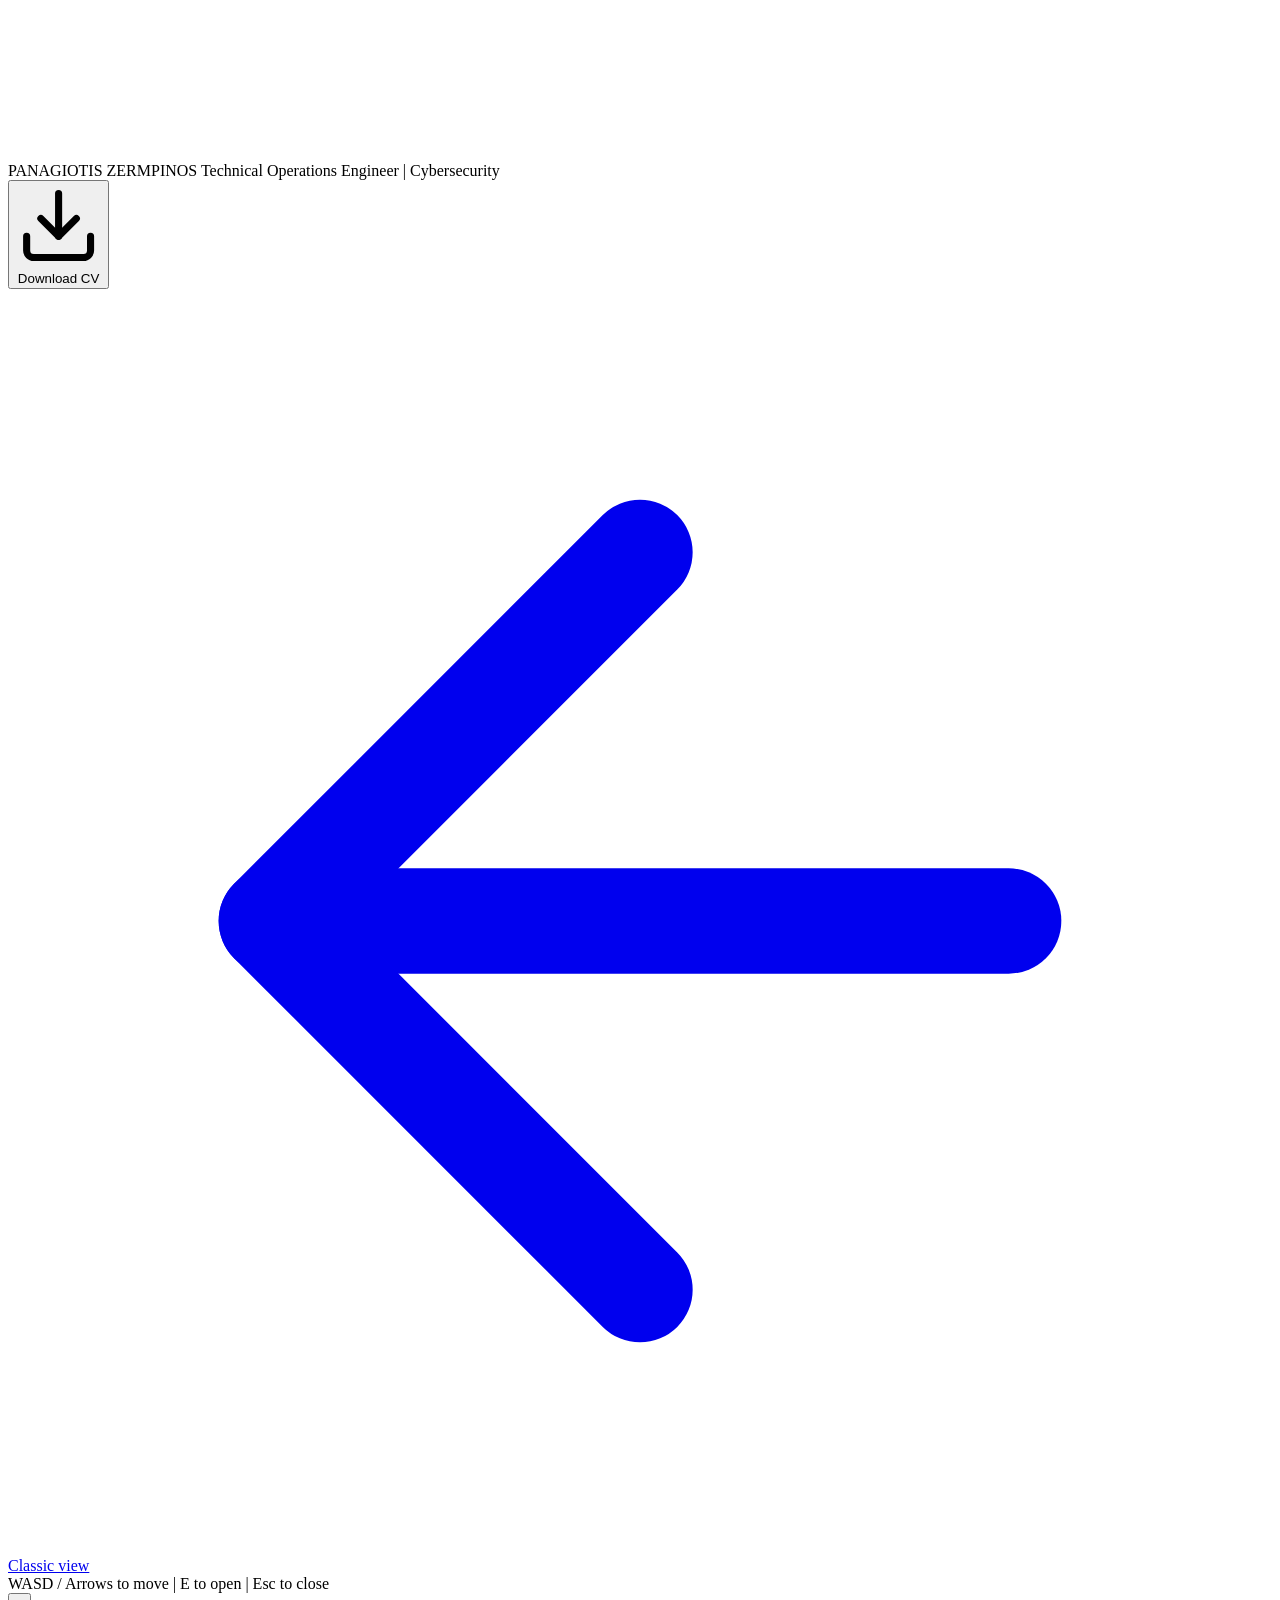
==== public/index.html @ 8cf5d1c2 "improve the mobile game experience - adaptive camera: keep tiles at least 34px and follow the player" ====
<!DOCTYPE html>
<html lang="en">
<head>
    <meta charset="UTF-8">
    <meta name="viewport" content="width=device-width, initial-scale=1.0, maximum-scale=1.0, user-scalable=no, viewport-fit=cover">

    <!-- Primary Meta -->
    <title>Panagiotis Zermpinos | Technical Operations Engineer | Cybersecurity</title>
    <meta name="description" content="Play through the CV of Panagiotis Zermpinos, an interactive walkable portfolio. Technical Operations Engineer in Athens, Greece with 3+ years keeping critical law enforcement infrastructure running (99.5% uptime, 50+ systems). Prefer text? Open the classic CV.">
    <meta name="author" content="Panagiotis Zermpinos">
    <meta name="keywords" content="Technical Support Engineer, IT Operations, Cybersecurity, Digital Forensics, Athens, Greece, System Administration, Infrastructure, HackTheBox">
    <meta name="robots" content="index, follow">
    <link rel="canonical" href="https://zermpinos.vercel.app/">
    <link rel="icon" type="image/svg+xml" href="/favicon.svg">

    <!-- Open Graph / LinkedIn sharing -->
    <meta property="og:type" content="website">
    <meta property="og:url" content="https://zermpinos.vercel.app/">
    <meta property="og:title" content="Panagiotis Zermpinos | Technical Operations Engineer | Cybersecurity">
    <meta property="og:description" content="An interactive, walkable version of my CV. Move a character between stations to read each section, or open the classic view.">
    <meta property="og:image" content="https://zermpinos.vercel.app/img/og-cover.jpg">

    <!-- Twitter Card -->
    <meta name="twitter:card" content="summary_large_image">
    <meta name="twitter:title" content="Panagiotis Zermpinos | Technical Operations Engineer">
    <meta name="twitter:description" content="Play through my CV, an interactive walkable portfolio. Or open the classic view.">
    <meta name="twitter:image" content="https://zermpinos.vercel.app/img/og-cover.jpg">

    <link rel="stylesheet" href="/styles.css" integrity="sha384-CB3OUXGaA7wagildPz7NoNVFm8P4SALtku5nM0wO321hBLTlDI01fR4aiS+YbuE+" crossorigin="anonymous">
    <link rel="stylesheet" href="/explore.css?v=2026-07-20" integrity="sha384-COU+lh1E52DCeuctvv1jXhdQl3POZwgDzgCNQzuGp5Kl7z/24N2MXOt/KMvQ2pBP" crossorigin="anonymous">

    <!-- Structured Data -->
    <script type="application/ld+json">
    {
      "@context": "https://schema.org",
      "@type": "Person",
      "name": "Panagiotis Zermpinos",
      "jobTitle": "Technical Operations Engineer",
      "description": "Technical Operations Engineer specializing in cybersecurity and critical infrastructure, based in Athens, Greece.",
      "url": "https://zermpinos.vercel.app/",
      "email": "p.zermpinos@proton.me",
      "image": "https://zermpinos.vercel.app/img/og-cover.jpg",
      "sameAs": [
        "https://www.linkedin.com/in/panagiotiszermpinos/",
        "https://github.com/zermpinos"
      ],
      "address": {
        "@type": "PostalAddress",
        "addressLocality": "Athens",
        "addressCountry": "GR"
      },
      "alumniOf": {
        "@type": "CollegeOrUniversity",
        "name": "University of West Attica"
      }
    }
    </script>
</head>
<body class="explore-body">
    <noscript>
        <div class="noscript-msg">
            <p>This interactive view needs JavaScript. <a href="/classic">Open the standard CV</a>.</p>
        </div>
    </noscript>

    <div class="explore-stage">
        <canvas id="world" tabindex="0" role="application" aria-label="Walkable CV. Use W A S D or arrow keys to move the character to a station, then press E to open that section."></canvas>

        <div class="hud">
            <div class="hud-title">
                <span class="hud-name">PANAGIOTIS ZERMPINOS</span>
                <span class="hud-role">Technical Operations Engineer | Cybersecurity</span>
            </div>
            <div class="hud-actions">
                <button type="button" id="downloadCvBtn" class="explore-btn primary">
                    <svg viewBox="0 0 24 24" fill="none" stroke="currentColor" stroke-width="2" stroke-linecap="round" stroke-linejoin="round" aria-hidden="true"><path d="M21 15v4a2 2 0 0 1-2 2H5a2 2 0 0 1-2-2v-4"/><polyline points="7 10 12 15 17 10"/><line x1="12" y1="15" x2="12" y2="3"/></svg>
                    Download CV
                </button>
                <a href="/classic" class="explore-btn">
                    <svg viewBox="0 0 24 24" fill="none" stroke="currentColor" stroke-width="2" stroke-linecap="round" stroke-linejoin="round" aria-hidden="true"><line x1="19" y1="12" x2="5" y2="12"/><polyline points="12 19 5 12 12 5"/></svg>
                    Classic view
                </a>
            </div>
        </div>

        <div class="controls-hint mono">WASD / Arrows to move | E to open | Esc to close</div>
    </div>

    <div class="panel-backdrop" id="panelBackdrop">
        <div class="panel" role="dialog" aria-modal="true" aria-labelledby="panelTitle">
            <button type="button" class="panel-close" id="panelClose" aria-label="Close">x</button>
            <div id="panelBody"></div>
        </div>
    </div>

    <script src="/cv-data.js?v=2026-07-20" integrity="sha384-KK+UJT60ZjaJYWYlip+2l5ErJYKXKnGEG7Tq9K/HrDG6A+tbCXKxqTUm9pNc3AVn" crossorigin="anonymous"></script>
    <script src="/jspdf.umd.min.js" integrity="sha384-GwHhSt8QjC7J+v0zZ0Flfho/T76YHEcCL9w4rvjTIUHauh6gWJeBSIi3vWXxNhtA" crossorigin="anonymous"></script>
    <script src="/cv-generator.js?v=2026-06-13" integrity="sha384-Sp05LJuC2ois6gGFmFD6ejnTGkynSg6Azh5TQXmcyjpPzY9xxkZikJw/6zK7V8Xm" crossorigin="anonymous"></script>
    <script src="/game.js?v=2026-07-20" integrity="sha384-cWCcyyDaX9EX9c+WfnOjSVP87BKGV+dzSWR0MiWGL1L23uJ71iDCGb4kFtF/mBhJ" crossorigin="anonymous"></script>
</body>
</html>
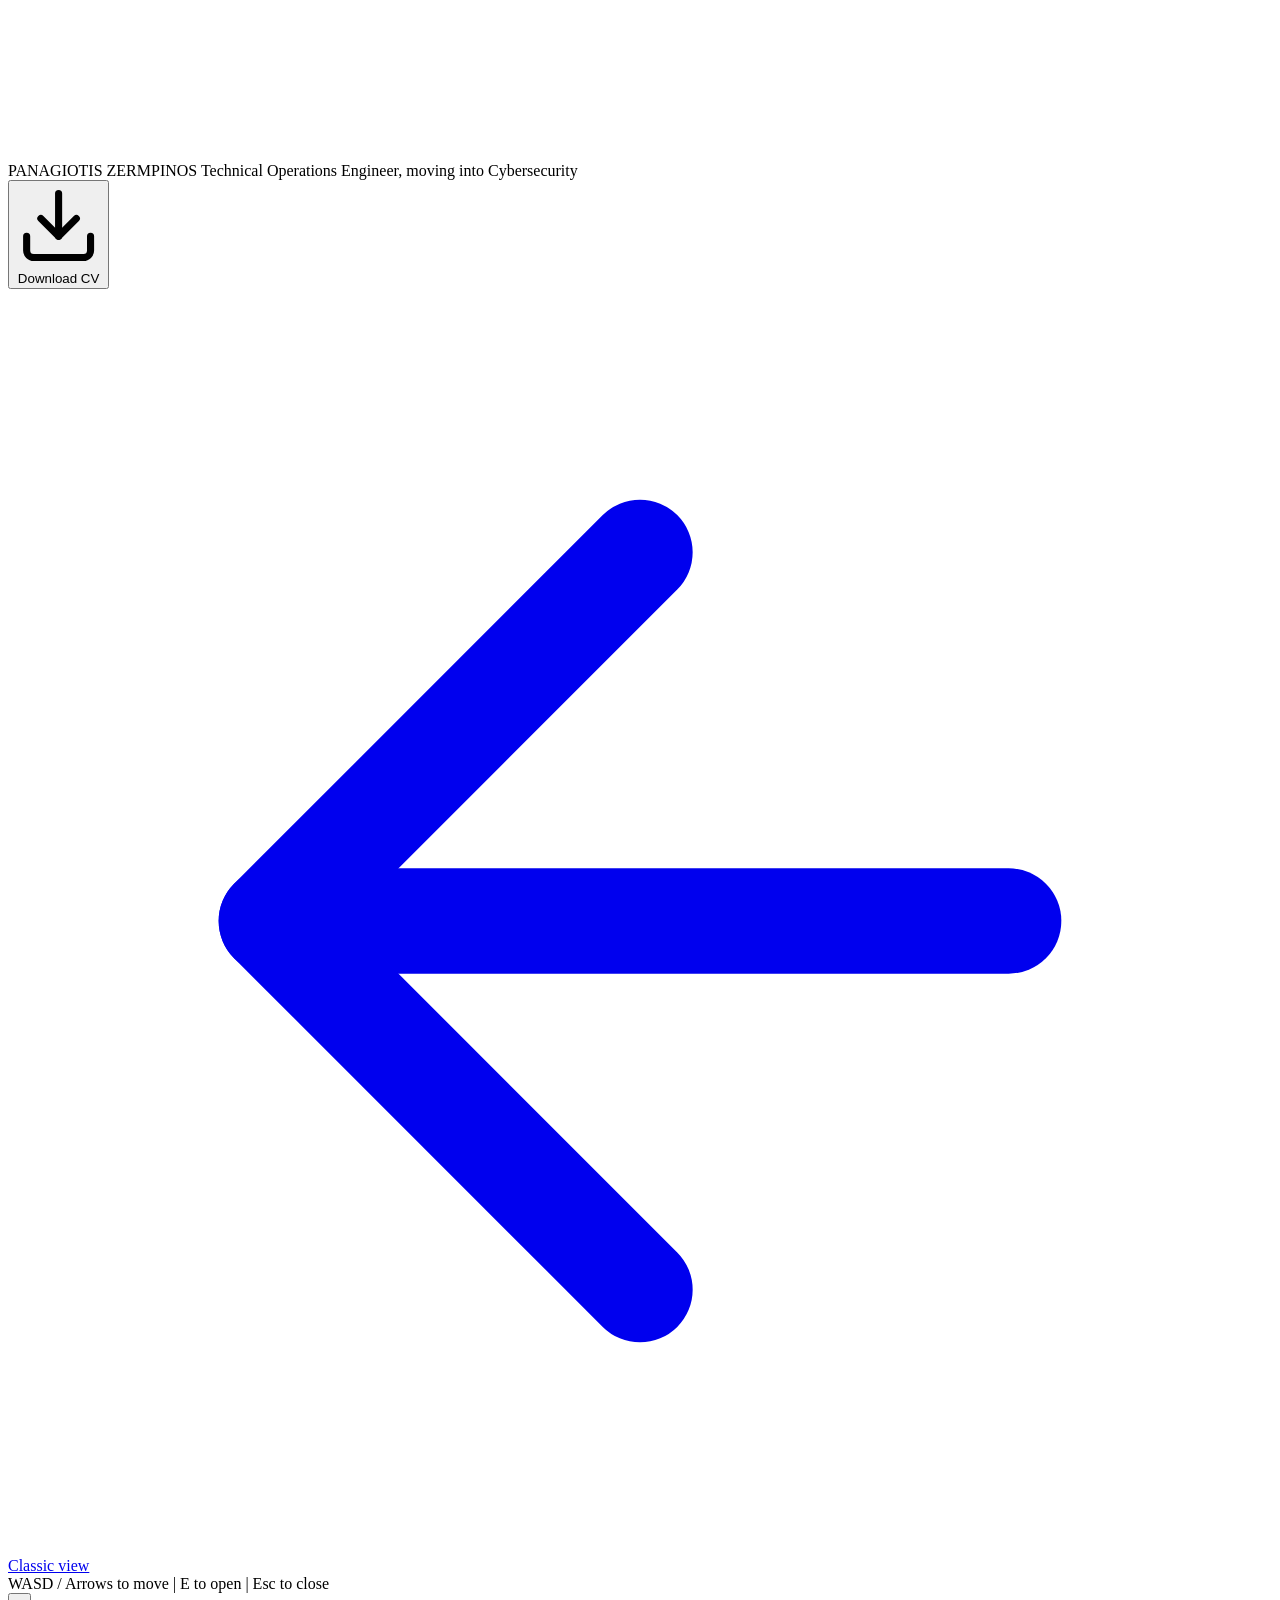
==== commit 1e715e01: "refresh CV content and update README - update copy across the game panels, classic CV, and PDF expor" ====
--- a/public/index.html
+++ b/public/index.html
@@ -5,10 +5,10 @@
     <meta name="viewport" content="width=device-width, initial-scale=1.0, maximum-scale=1.0, user-scalable=no, viewport-fit=cover">
 
     <!-- Primary Meta -->
-    <title>Panagiotis Zermpinos | Technical Operations Engineer | Cybersecurity</title>
+    <title>Panagiotis Zermpinos | Technical Operations Engineer, moving into Cybersecurity</title>
     <meta name="description" content="Play through the CV of Panagiotis Zermpinos, an interactive walkable portfolio. Technical Operations Engineer in Athens, Greece with 3+ years keeping critical law enforcement infrastructure running (99.5% uptime, 50+ systems). Prefer text? Open the classic CV.">
     <meta name="author" content="Panagiotis Zermpinos">
-    <meta name="keywords" content="Technical Support Engineer, IT Operations, Cybersecurity, Digital Forensics, Athens, Greece, System Administration, Infrastructure, HackTheBox">
+    <meta name="keywords" content="Technical Support Engineer, IT Operations, Cybersecurity, Forensic Instrument Support, Athens, Greece, Endpoint &amp; Linux Administration, Field Systems, HackTheBox, ISO 27001">
     <meta name="robots" content="index, follow">
     <link rel="canonical" href="https://zermpinos.vercel.app/">
     <link rel="icon" type="image/svg+xml" href="/favicon.svg">
@@ -16,7 +16,7 @@
     <!-- Open Graph / LinkedIn sharing -->
     <meta property="og:type" content="website">
     <meta property="og:url" content="https://zermpinos.vercel.app/">
-    <meta property="og:title" content="Panagiotis Zermpinos | Technical Operations Engineer | Cybersecurity">
+    <meta property="og:title" content="Panagiotis Zermpinos | Technical Operations Engineer, moving into Cybersecurity">
     <meta property="og:description" content="An interactive, walkable version of my CV. Move a character between stations to read each section, or open the classic view.">
     <meta property="og:image" content="https://zermpinos.vercel.app/img/og-cover.jpg">
 
@@ -36,7 +36,7 @@
       "@type": "Person",
       "name": "Panagiotis Zermpinos",
       "jobTitle": "Technical Operations Engineer",
-      "description": "Technical Operations Engineer specializing in cybersecurity and critical infrastructure, based in Athens, Greece.",
+      "description": "Technical Operations Engineer with a growing focus on cybersecurity and critical systems, based in Athens, Greece.",
       "url": "https://zermpinos.vercel.app/",
       "email": "p.zermpinos@proton.me",
       "image": "https://zermpinos.vercel.app/img/og-cover.jpg",
@@ -69,7 +69,7 @@
         <div class="hud">
             <div class="hud-title">
                 <span class="hud-name">PANAGIOTIS ZERMPINOS</span>
-                <span class="hud-role">Technical Operations Engineer | Cybersecurity</span>
+                <span class="hud-role">Technical Operations Engineer, moving into Cybersecurity</span>
             </div>
             <div class="hud-actions">
                 <button type="button" id="downloadCvBtn" class="explore-btn primary">
@@ -93,9 +93,9 @@
         </div>
     </div>
 
-    <script src="/cv-data.js?v=2026-07-20" integrity="sha384-KK+UJT60ZjaJYWYlip+2l5ErJYKXKnGEG7Tq9K/HrDG6A+tbCXKxqTUm9pNc3AVn" crossorigin="anonymous"></script>
+    <script src="/cv-data.js?v=2026-07-21" integrity="sha384-cTsNXiQ4dQh6WW1oA6X2H9dMEY2UZtthXEVOkDGZ9rOdIvs5GYEP5tMWJ4b1x/o1" crossorigin="anonymous"></script>
     <script src="/jspdf.umd.min.js" integrity="sha384-GwHhSt8QjC7J+v0zZ0Flfho/T76YHEcCL9w4rvjTIUHauh6gWJeBSIi3vWXxNhtA" crossorigin="anonymous"></script>
-    <script src="/cv-generator.js?v=2026-06-13" integrity="sha384-Sp05LJuC2ois6gGFmFD6ejnTGkynSg6Azh5TQXmcyjpPzY9xxkZikJw/6zK7V8Xm" crossorigin="anonymous"></script>
+    <script src="/cv-generator.js?v=2026-07-21" integrity="sha384-bO4jfiAe2xrcKsRqYAfJyORbvlcZVGC43SE81zVeEQK2PL7r1xSX+CIiq1pQOZgb" crossorigin="anonymous"></script>
     <script src="/game.js?v=2026-07-20" integrity="sha384-cWCcyyDaX9EX9c+WfnOjSVP87BKGV+dzSWR0MiWGL1L23uJ71iDCGb4kFtF/mBhJ" crossorigin="anonymous"></script>
 </body>
 </html>
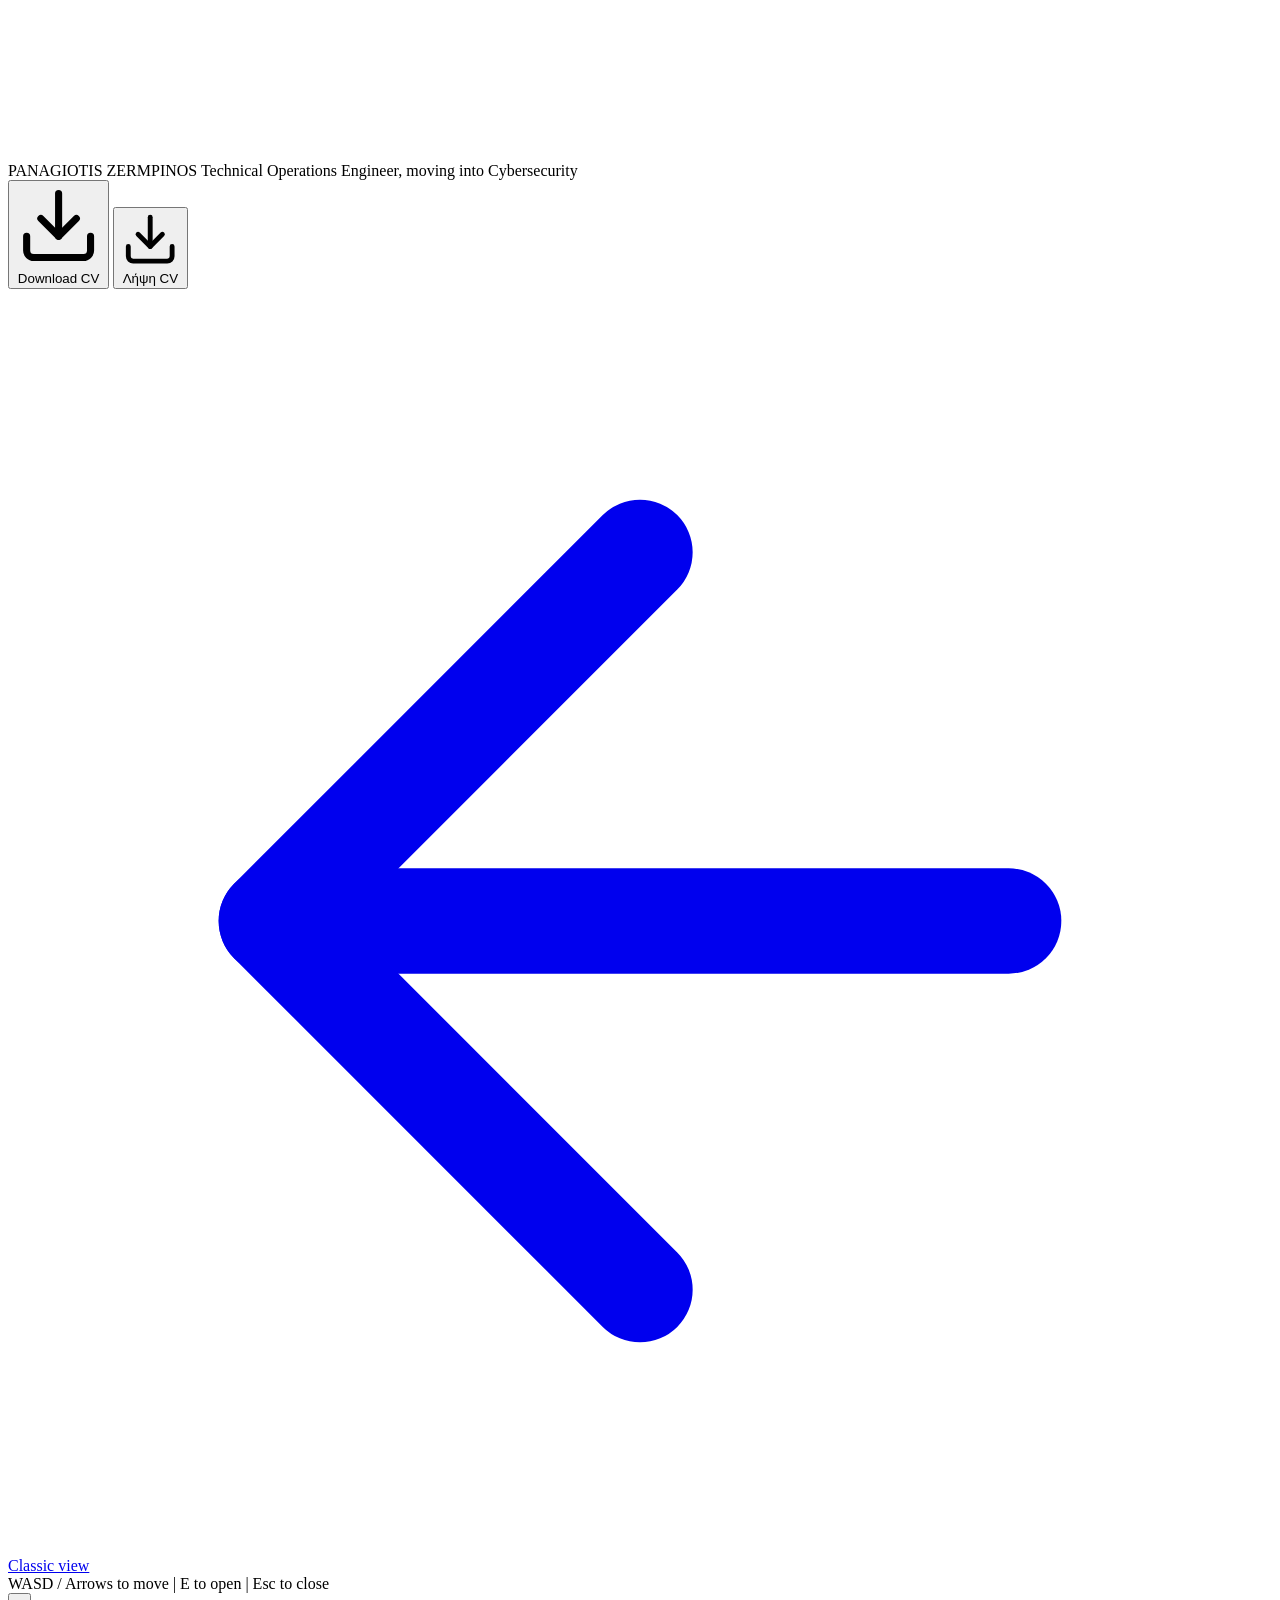
==== commit 5cb2565d: "add a greek CV download, strip the library name from generated PDFs, and refresh CV content" ====
--- a/public/index.html
+++ b/public/index.html
@@ -6,9 +6,9 @@
 
     <!-- Primary Meta -->
     <title>Panagiotis Zermpinos | Technical Operations Engineer, moving into Cybersecurity</title>
-    <meta name="description" content="Play through the CV of Panagiotis Zermpinos, an interactive walkable portfolio. Technical Operations Engineer in Athens, Greece with 3+ years keeping critical law enforcement infrastructure running (99.5% uptime, 50+ systems). Prefer text? Open the classic CV.">
+    <meta name="description" content="Play through the CV of Panagiotis Zermpinos, an interactive walkable portfolio. Technical Operations Engineer in Athens, Greece with 3 years keeping critical law enforcement infrastructure running (99.5% uptime, 50+ systems). Prefer text? Open the classic CV.">
     <meta name="author" content="Panagiotis Zermpinos">
-    <meta name="keywords" content="Technical Support Engineer, IT Operations, Cybersecurity, Forensic Instrument Support, Athens, Greece, Endpoint &amp; Linux Administration, Field Systems, HackTheBox, ISO 27001">
+    <meta name="keywords" content="Technical Support Engineer, IT Operations, Cybersecurity, Forensic Instrument Support, Athens, Greece, Endpoint &amp; Linux Administration, Field Systems, HackTheBox, ISO 27001, Docker, DNS Security, Network Segmentation, Home Lab">
     <meta name="robots" content="index, follow">
     <link rel="canonical" href="https://zermpinos.vercel.app/">
     <link rel="icon" type="image/svg+xml" href="/favicon.svg">
@@ -26,7 +26,7 @@
     <meta name="twitter:description" content="Play through my CV, an interactive walkable portfolio. Or open the classic view.">
     <meta name="twitter:image" content="https://zermpinos.vercel.app/img/og-cover.jpg">
 
-    <link rel="stylesheet" href="/styles.css" integrity="sha384-CB3OUXGaA7wagildPz7NoNVFm8P4SALtku5nM0wO321hBLTlDI01fR4aiS+YbuE+" crossorigin="anonymous">
+    <link rel="stylesheet" href="/styles.css" integrity="sha384-YQ6QWcia2l+VJPBSyumSW6fJKyFWVxZa91gWfd8Jqf05hzsmux2395KiZ3ZyzJlG" crossorigin="anonymous">
     <link rel="stylesheet" href="/explore.css?v=2026-07-20" integrity="sha384-COU+lh1E52DCeuctvv1jXhdQl3POZwgDzgCNQzuGp5Kl7z/24N2MXOt/KMvQ2pBP" crossorigin="anonymous">
 
     <!-- Structured Data -->
@@ -76,6 +76,10 @@
                     <svg viewBox="0 0 24 24" fill="none" stroke="currentColor" stroke-width="2" stroke-linecap="round" stroke-linejoin="round" aria-hidden="true"><path d="M21 15v4a2 2 0 0 1-2 2H5a2 2 0 0 1-2-2v-4"/><polyline points="7 10 12 15 17 10"/><line x1="12" y1="15" x2="12" y2="3"/></svg>
                     Download CV
                 </button>
+                <button type="button" id="downloadCvElBtn" class="explore-btn primary" lang="el">
+                    <svg viewBox="0 0 24 24" fill="none" stroke="currentColor" stroke-width="2" stroke-linecap="round" stroke-linejoin="round" aria-hidden="true"><path d="M21 15v4a2 2 0 0 1-2 2H5a2 2 0 0 1-2-2v-4"/><polyline points="7 10 12 15 17 10"/><line x1="12" y1="15" x2="12" y2="3"/></svg>
+                    Λήψη CV
+                </button>
                 <a href="/classic" class="explore-btn">
                     <svg viewBox="0 0 24 24" fill="none" stroke="currentColor" stroke-width="2" stroke-linecap="round" stroke-linejoin="round" aria-hidden="true"><line x1="19" y1="12" x2="5" y2="12"/><polyline points="12 19 5 12 12 5"/></svg>
                     Classic view
@@ -93,9 +97,9 @@
         </div>
     </div>
 
-    <script src="/cv-data.js?v=2026-07-21" integrity="sha384-cTsNXiQ4dQh6WW1oA6X2H9dMEY2UZtthXEVOkDGZ9rOdIvs5GYEP5tMWJ4b1x/o1" crossorigin="anonymous"></script>
+    <script src="/cv-data.js?v=2026-08-25" integrity="sha384-u3oJCEYziOlMW5CwIGWRJPWSGnH4zSLVosvfL519rlt4AyhB2hHgguGCP/PWufsp" crossorigin="anonymous"></script>
     <script src="/jspdf.umd.min.js" integrity="sha384-GwHhSt8QjC7J+v0zZ0Flfho/T76YHEcCL9w4rvjTIUHauh6gWJeBSIi3vWXxNhtA" crossorigin="anonymous"></script>
-    <script src="/cv-generator.js?v=2026-07-21" integrity="sha384-bO4jfiAe2xrcKsRqYAfJyORbvlcZVGC43SE81zVeEQK2PL7r1xSX+CIiq1pQOZgb" crossorigin="anonymous"></script>
+    <script src="/cv-generator.js?v=2026-08-25" integrity="sha384-1qduBI10ILkg7o9z2yc2MBcomLEhE+97EdgYUMsoRtaaHljj7bXj++gmZLF/Y929" crossorigin="anonymous"></script>
     <script src="/game.js?v=2026-07-20" integrity="sha384-cWCcyyDaX9EX9c+WfnOjSVP87BKGV+dzSWR0MiWGL1L23uJ71iDCGb4kFtF/mBhJ" crossorigin="anonymous"></script>
 </body>
 </html>
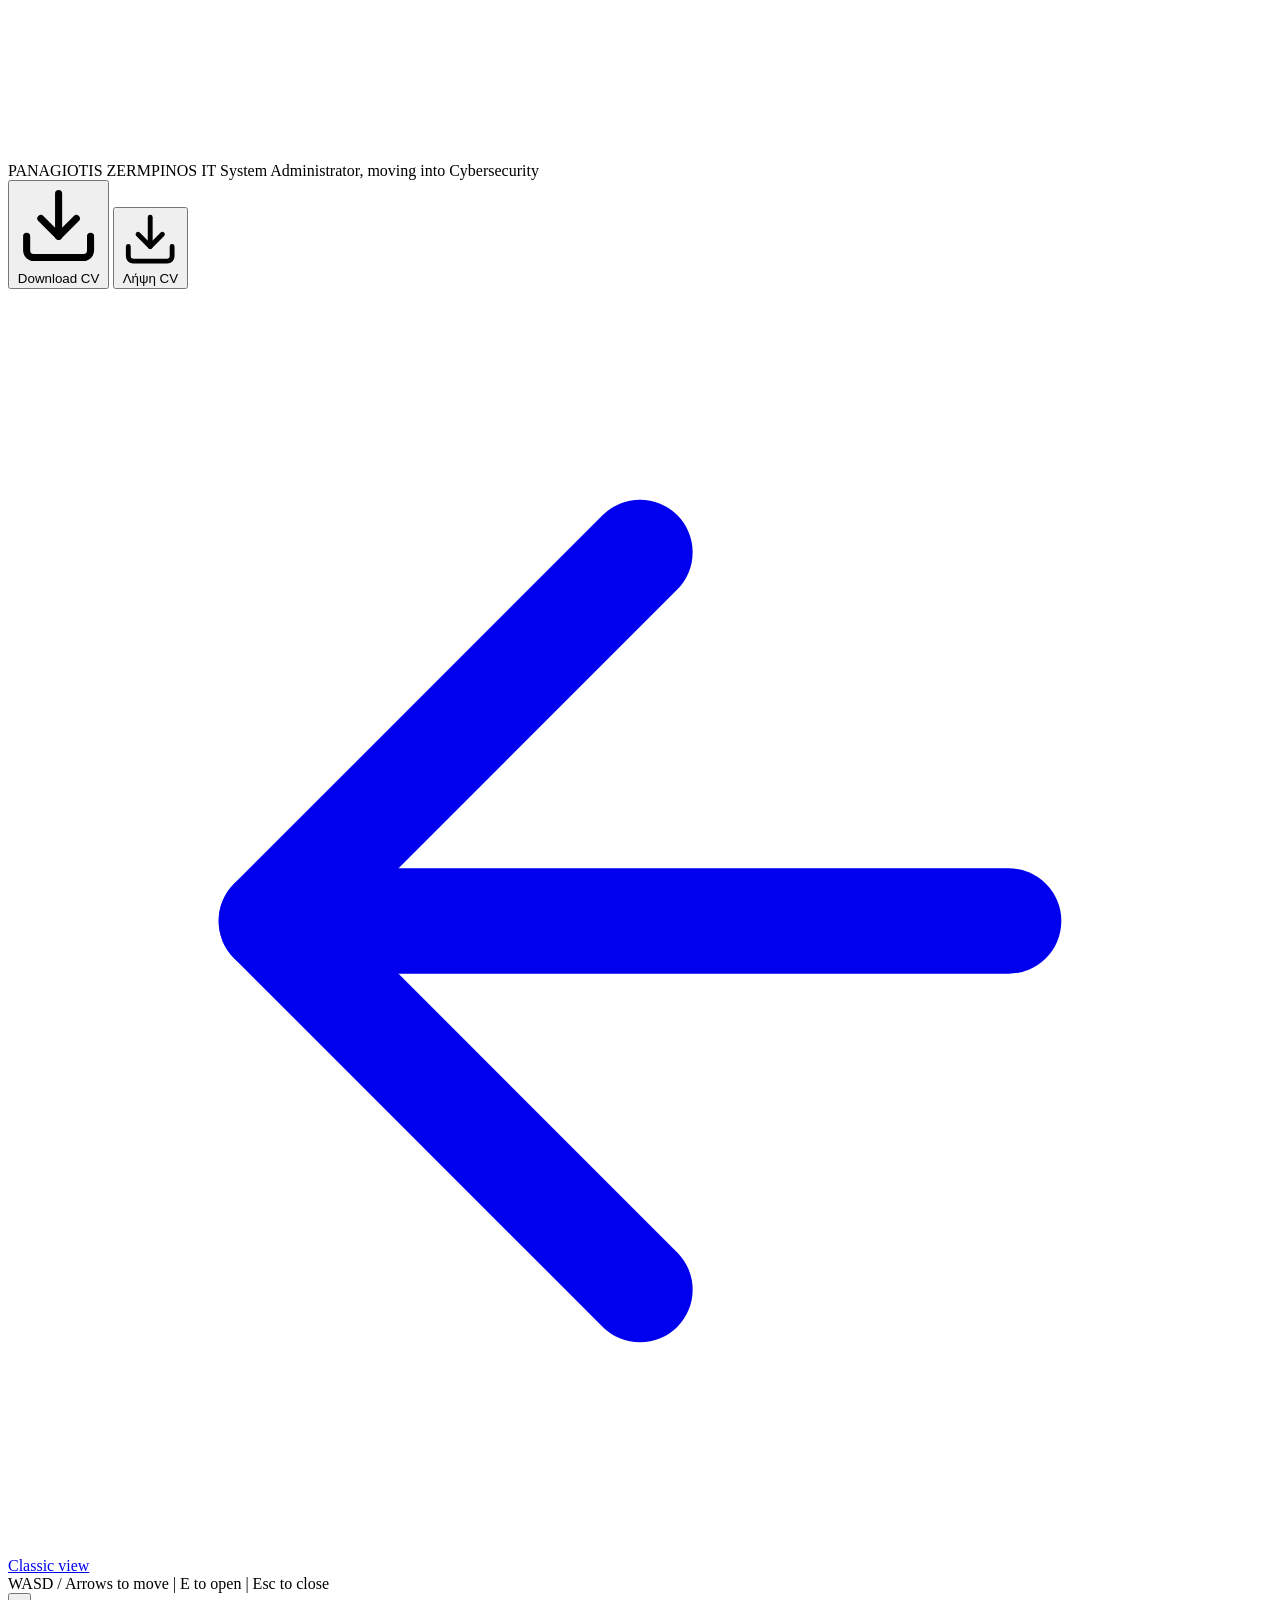
==== commit be9ee811: "add the Mobics IT System Administrator role and refresh the site positioning" ====
--- a/public/index.html
+++ b/public/index.html
@@ -5,10 +5,10 @@
     <meta name="viewport" content="width=device-width, initial-scale=1.0, maximum-scale=1.0, user-scalable=no, viewport-fit=cover">
 
     <!-- Primary Meta -->
-    <title>Panagiotis Zermpinos | Technical Operations Engineer, moving into Cybersecurity</title>
-    <meta name="description" content="Play through the CV of Panagiotis Zermpinos, an interactive walkable portfolio. Technical Operations Engineer in Athens, Greece with 3 years keeping critical law enforcement infrastructure running (99.5% uptime, 50+ systems). Prefer text? Open the classic CV.">
+    <title>Panagiotis Zermpinos | IT System Administrator, moving into Cybersecurity</title>
+    <meta name="description" content="Play through the CV of Panagiotis Zermpinos, an interactive walkable portfolio. IT System Administrator in Athens, Greece, running on-premises and remote infrastructure, networks, firewalls, endpoints and backups. Prefer text? Open the classic CV.">
     <meta name="author" content="Panagiotis Zermpinos">
-    <meta name="keywords" content="Technical Support Engineer, IT Operations, Cybersecurity, Forensic Instrument Support, Athens, Greece, Endpoint &amp; Linux Administration, Field Systems, HackTheBox, ISO 27001, Docker, DNS Security, Network Segmentation, Home Lab">
+    <meta name="keywords" content="IT System Administrator, System Administration, IT Operations, Infrastructure, Networks and Firewalls, Monitoring, Cybersecurity, Athens, Greece, Endpoint &amp; Linux Administration, HackTheBox, ISO 27001, Docker, DNS Security, Network Segmentation, Home Lab">
     <meta name="robots" content="index, follow">
     <link rel="canonical" href="https://zermpinos.vercel.app/">
     <link rel="icon" type="image/svg+xml" href="/favicon.svg">
@@ -16,13 +16,13 @@
     <!-- Open Graph / LinkedIn sharing -->
     <meta property="og:type" content="website">
     <meta property="og:url" content="https://zermpinos.vercel.app/">
-    <meta property="og:title" content="Panagiotis Zermpinos | Technical Operations Engineer, moving into Cybersecurity">
+    <meta property="og:title" content="Panagiotis Zermpinos | IT System Administrator, moving into Cybersecurity">
     <meta property="og:description" content="An interactive, walkable version of my CV. Move a character between stations to read each section, or open the classic view.">
     <meta property="og:image" content="https://zermpinos.vercel.app/img/og-cover.jpg">
 
     <!-- Twitter Card -->
     <meta name="twitter:card" content="summary_large_image">
-    <meta name="twitter:title" content="Panagiotis Zermpinos | Technical Operations Engineer">
+    <meta name="twitter:title" content="Panagiotis Zermpinos | IT System Administrator">
     <meta name="twitter:description" content="Play through my CV, an interactive walkable portfolio. Or open the classic view.">
     <meta name="twitter:image" content="https://zermpinos.vercel.app/img/og-cover.jpg">
 
@@ -35,8 +35,12 @@
       "@context": "https://schema.org",
       "@type": "Person",
       "name": "Panagiotis Zermpinos",
-      "jobTitle": "Technical Operations Engineer",
-      "description": "Technical Operations Engineer with a growing focus on cybersecurity and critical systems, based in Athens, Greece.",
+      "jobTitle": "IT System Administrator",
+      "worksFor": {
+        "@type": "Organization",
+        "name": "Mobics S.A."
+      },
+      "description": "IT System Administrator in Athens, Greece, responsible for on-premises and remote infrastructure, networks, firewalls, endpoints and backups, with a growing focus on cybersecurity.",
       "url": "https://zermpinos.vercel.app/",
       "email": "p.zermpinos@proton.me",
       "image": "https://zermpinos.vercel.app/img/og-cover.jpg",
@@ -69,7 +73,7 @@
         <div class="hud">
             <div class="hud-title">
                 <span class="hud-name">PANAGIOTIS ZERMPINOS</span>
-                <span class="hud-role">Technical Operations Engineer, moving into Cybersecurity</span>
+                <span class="hud-role">IT System Administrator, moving into Cybersecurity</span>
             </div>
             <div class="hud-actions">
                 <button type="button" id="downloadCvBtn" class="explore-btn primary">
@@ -97,9 +101,9 @@
         </div>
     </div>
 
-    <script src="/cv-data.js?v=2026-08-25" integrity="sha384-u3oJCEYziOlMW5CwIGWRJPWSGnH4zSLVosvfL519rlt4AyhB2hHgguGCP/PWufsp" crossorigin="anonymous"></script>
+    <script src="/cv-data.js?v=2026-09-01" integrity="sha384-6N6AdSjV0jk/+Gd1XSd9p3H4YR+FC3qSsqnii6h0W9O0SvO53cLtKbZE0uPx6/pv" crossorigin="anonymous"></script>
     <script src="/jspdf.umd.min.js" integrity="sha384-GwHhSt8QjC7J+v0zZ0Flfho/T76YHEcCL9w4rvjTIUHauh6gWJeBSIi3vWXxNhtA" crossorigin="anonymous"></script>
-    <script src="/cv-generator.js?v=2026-08-25" integrity="sha384-1qduBI10ILkg7o9z2yc2MBcomLEhE+97EdgYUMsoRtaaHljj7bXj++gmZLF/Y929" crossorigin="anonymous"></script>
+    <script src="/cv-generator.js?v=2026-09-01" integrity="sha384-smLooFL51NjYrr1BJbIm/un4Jh6jMsWrA5grruDMARbSPkPb1iinI3/Ubpq7kjB4" crossorigin="anonymous"></script>
     <script src="/game.js?v=2026-07-20" integrity="sha384-cWCcyyDaX9EX9c+WfnOjSVP87BKGV+dzSWR0MiWGL1L23uJ71iDCGb4kFtF/mBhJ" crossorigin="anonymous"></script>
 </body>
 </html>
